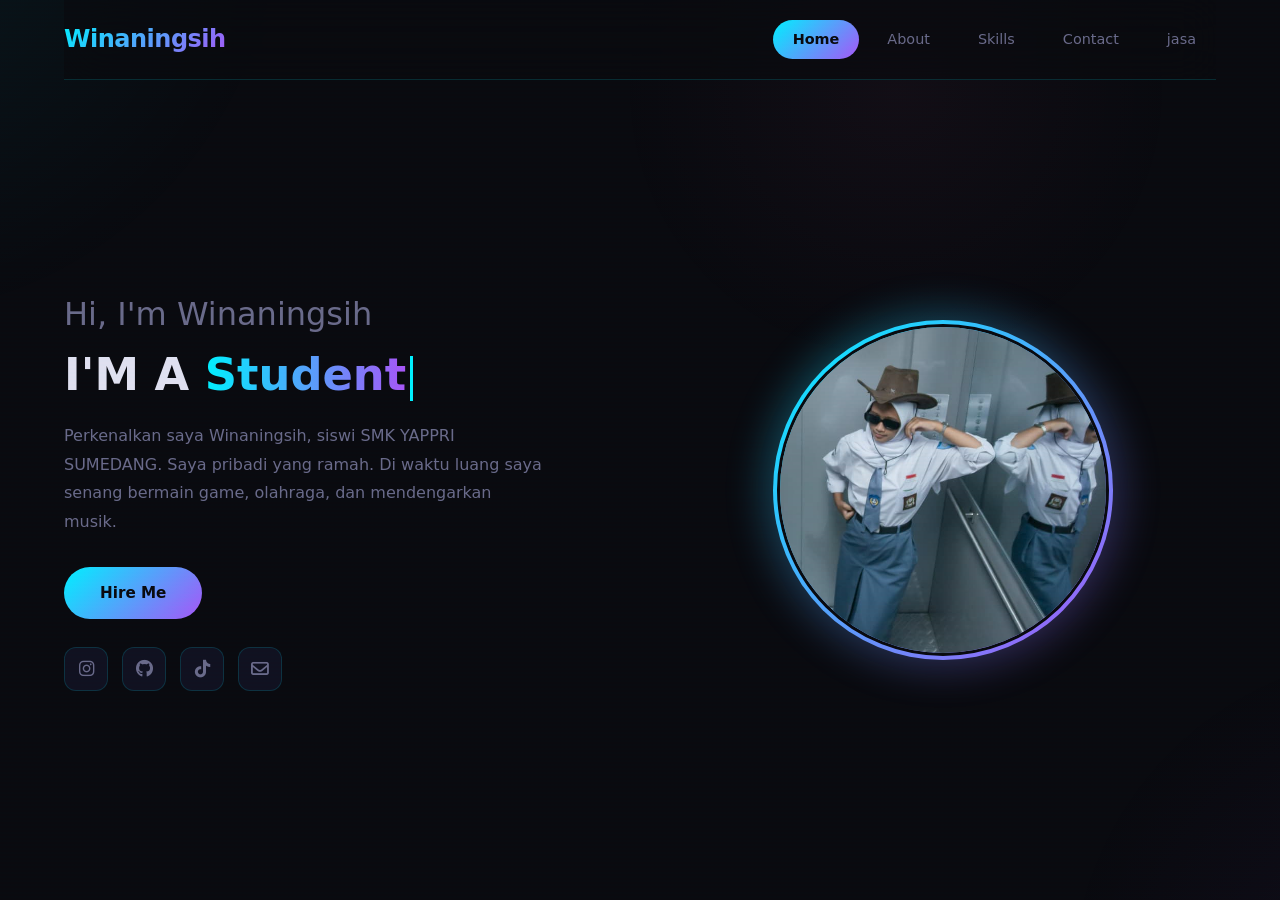
==== jasa.html @ 009841e4 "Create jasa.html" ====
<!DOCTYPE html>
<html lang="en">

<head>
    <meta charset="UTF-8">
    <meta name="viewport" content="width=device-width, initial-scale=1.0">
    <title>Portfolio - Winaningsih</title>
    <link href="https://cdnjs.cloudflare.com/ajax/libs/font-awesome/6.0.0/css/all.min.css" rel="stylesheet">
     <link rel="stylesheet" href="style css.css">
 </head>
    <style>
        
    </style>
</head>

<body>
    <!-- Partikel latar belakang -->
    </style>
</head>

<body>
    <!-- Partikel latar belakang -->
    <div class="particles" id="particles"></div>

    <!-- Overlay untuk mobile menu -->
    <div class="nav-overlay" id="navOverlay"></div>

    <div class="container">
        <nav>
            <div class="logo">Winaningsih</div>
            <div class="nav-links" id="navLinks">
                <a data-section="home" class="active">Home</a>
                <a data-section="about">About</a>
                <a data-section="skills">Skills</a>
                <a data-section="content">Contact</a>
                <a data-section="jasa">jasa</a>
            </div>
            
            <div class="menu-btn" id="menuBtn">
                <i class="fas fa-bars"></i>
            </div>
        </nav>

        <main id="main-content">
            <!-- Home Section -->
            <section id="home" class="content-section active">
                <div class="hologram-container">
                    <div class="hero-content">
                        <h1>Hi, I'm Winaningsih</h1>
                        <h2>I'M A <span class="typewriter-text"></span><span class="typewriter-cursor"></span></h2>
                        <p>Perkenalkan saya Winaningsih, siswi SMK YAPPRI SUMEDANG. Saya pribadi yang ramah. Di waktu luang saya senang bermain game, olahraga, dan mendengarkan musik.</p>
                        <a href="#" class="btn" onclick="navigateTo('content'); return false;"><span>Hire Me</span></a>
                        <div class="social-links">
                            <a href="https://www.instagram.com/@winnn_aa_" aria-label="Instagram"><i class="fab fa-instagram"></i></a>
                            <a href="#" aria-label="GitHub"><i class="fab fa-github"></i></a>
                            <a href="https://www.tiktok.com/@ining788" aria-label="TikTok" target="_blank"><i class="fab fa-tiktok"></i></a>
                            <a href="#" aria-label="Email"><i class="far fa-envelope"></i></a>
                        </div>
                    </div>

                    <div class="profile-image">
                        <div class="profile-circle">
                            <img src="ining.jpeg" alt="Profile Winaningsih"
                                 onerror="this.style.display='none'; this.parentElement.innerHTML='<div style=\'width:100%;height:100%;border-radius:50%;background:linear-gradient(135deg,rgba(0,240,255,0.2),rgba(168,85,247,0.2));display:flex;align-items:center;justify-content:center;font-size:4rem;color:var(--accent);\'><i class=\'fas fa-user\'></i></div>';">
                        </div>
                    </div>
                </div>
            </section>

            <!-- About Section -->
            <section id="about" class="content-section">
                <div class="hologram-container">
                    <div class="timeline">
                        <div class="timeline-item">
                            <h3>About Me</h3>
                            <p>Hallo perkenalkan saya Winaningsih, saya lahir tanggal 18 Oktober 2008 Sumedang. Saya tinggal di Karanganyar, Desa Cipeundeuy, Kecamatan Jatinunggal, Kabupaten Sumedang. Saya seorang pelajar SMK YAPPRI SUMEDANG, duduk di bangku kelas 11 jurusan Teknik Informatika. Saya mengikuti ekstrakurikuler pencak silat dan bola volly. Sebelumnya saya pernah duduk di bangku SMPN 1 Jatinunggal selama 3 tahun, dan mengikuti ekstrakurikuler drumband serta bola volly.</p>
                        </div>
                    </div>
                </div>
            </section>

            <!-- Skills Section -->
            <section id="skills" class="content-section">
                <div class="hologram-container">
                    <div class="skills-grid">
                        <div class="skill-category">
                            <h3>Microsoft Office</h3>
                            <ul class="skill-list">
                                <li>
                                    Word
                                    <div class="skill-bar">
                                        <div class="skill-progress" data-width="95"></div>
                                    </div>
                                </li>
                                <li>
                                    Excel
                                    <div class="skill-bar">
                                        <div class="skill-progress" data-width="90"></div>
                                    </div>
                                </li>
                                <li>
                                    Power Point
                                    <div class="skill-bar">
                                        <div class="skill-progress" data-width="85"></div>
                                    </div>
                                </li>
                            </ul>
                        </div>
                        <div class="skill-category">
                            <h3>Web Development</h3>
                            <ul class="skill-list">
                                <li>
                                    HTML
                                    <div class="skill-bar">
                                        <div class="skill-progress" data-width="90"></div>
                                    </div>
                                </li>
                                <li>
                                    CSS
                                    <div class="skill-bar">
                                        <div class="skill-progress" data-width="85"></div>
                                    </div>
                                </li>
                                <li>
                                    JavaScript
                                    <div class="skill-bar">
                                        <div class="skill-progress" data-width="75"></div>
                                    </div>
                                </li>
                            </ul>
                        </div>
                    </div>
                </div>
            </section>

            <!-- Contact Section -->
            <section id="content" class="content-section">
                <div class="hologram-container">
                    <div class="content-grid">
                        <h2>CONTACT ME</h2>
                    </div>
                    <form class="contact-form" id="contactForm">
                        <div class="input-field">
                            <input type="text" placeholder="Full Name" required>
                        </div>
                        <div class="input-field">
                            <input type="email" placeholder="Email Address" required>
                        </div>
                        <div class="input-field">
                            <textarea placeholder="Your Message..." required></textarea>
                        </div>
                        <button type="submit" class="btn-submit"><span>Kirim Pesan</span></button>
                    </form>
                </div>
            </section>
        </main>
    </div>

    <!-- Toast notification -->
    <div class="toast" id="toast">
        <i class="fas fa-check-circle"></i>
        <span id="toastMessage">Pesan berhasil dikirim!</span>
    </div>

   <script src="script js.js"></script>
</body>
</html>
---- style css.css ----
/* ===== RESET & BASE ===== */
        *, *::before, *::after {
            margin: 0;
            padding: 0;
            box-sizing: border-box;
        }

        :root {
            --bg: #0a0a0f;
            --bg-card: rgba(15, 15, 25, 0.85);
            --fg: #e0e0f0;
            --muted: #6a6a8a;
            --accent: #00f0ff;
            --accent2: #a855f7;
            --accent3: #f472b6;
            --border: rgba(0, 240, 255, 0.15);
            --glow: rgba(0, 240, 255, 0.3);
            --card: rgba(20, 20, 40, 0.7);
            --radius: 16px;
        }

        html {
            scroll-behavior: smooth;
        }

        body {
            font-family: 'Segoe UI', system-ui, -apple-system, sans-serif;
            background: var(--bg);
            color: var(--fg);
            min-height: 100vh;
            overflow-x: hidden;
            line-height: 1.6;
        }

        /* ===== BACKGROUND ATMOSPHERE ===== */
        body::before {
            content: '';
            position: fixed;
            top: -50%;
            left: -50%;
            width: 200%;
            height: 200%;
            background: 
                radial-gradient(ellipse 600px 600px at 20% 20%, rgba(0, 240, 255, 0.06) 0%, transparent 70%),
                radial-gradient(ellipse 500px 500px at 80% 80%, rgba(168, 85, 247, 0.05) 0%, transparent 70%),
                radial-gradient(ellipse 400px 400px at 60% 30%, rgba(244, 114, 182, 0.04) 0%, transparent 70%);
            z-index: 0;
            pointer-events: none;
            animation: bgDrift 20s ease-in-out infinite alternate;
        }

        @keyframes bgDrift {
            0% { transform: translate(0, 0) rotate(0deg); }
            100% { transform: translate(-30px, 20px) rotate(2deg); }
        }

        /* ===== SCANLINE OVERLAY ===== */
        body::after {
            content: '';
            position: fixed;
            inset: 0;
            background: repeating-linear-gradient(
                0deg,
                transparent,
                transparent 2px,
                rgba(0, 240, 255, 0.008) 2px,
                rgba(0, 240, 255, 0.008) 4px
            );
            pointer-events: none;
            z-index: 9999;
        }

        /* ===== CONTAINER ===== */
        .container {
            position: relative;
            z-index: 1;
            max-width: 1200px;
            margin: 0 auto;
            padding: 0 24px;
        }

        /* ===== NAVBAR ===== */
        nav {
            display: flex;
            align-items: center;
            justify-content: space-between;
            padding: 20px 0;
            position: sticky;
            top: 0;
            z-index: 100;
            backdrop-filter: blur(20px);
            -webkit-backdrop-filter: blur(20px);
            background: rgba(10, 10, 15, 0.7);
            border-bottom: 1px solid var(--border);
        }

        .logo {
            font-size: 1.5rem;
            font-weight: 800;
            background: linear-gradient(135deg, var(--accent), var(--accent2));
            -webkit-background-clip: text;
            -webkit-text-fill-color: transparent;
            background-clip: text;
            letter-spacing: -0.5px;
        }

        .nav-links {
            display: flex;
            gap: 8px;
        }

        .nav-links a {
            color: var(--muted);
            text-decoration: none;
            padding: 8px 20px;
            border-radius: 100px;
            font-size: 0.9rem;
            font-weight: 500;
            transition: all 0.3s ease;
            cursor: pointer;
            position: relative;
            overflow: hidden;
        }

        .nav-links a::before {
            content: '';
            position: absolute;
            inset: 0;
            background: linear-gradient(135deg, var(--accent), var(--accent2));
            opacity: 0;
            border-radius: 100px;
            transition: opacity 0.3s ease;
        }

        .nav-links a:hover {
            color: var(--fg);
        }

        .nav-links a:hover::before {
            opacity: 0.1;
        }

        .nav-links a.active {
            color: var(--bg);
            background: linear-gradient(135deg, var(--accent), var(--accent2));
            font-weight: 600;
        }

        .nav-links a.active::before {
            display: none;
        }

        .menu-btn {
            display: none;
            color: var(--accent);
            font-size: 1.4rem;
            cursor: pointer;
            padding: 8px;
        }

        /* ===== SECTION TRANSITIONS ===== */
        .content-section {
            display: none;
            opacity: 0;
            transform: translateY(20px);
            animation: none;
        }

        .content-section.active {
            display: block;
            animation: fadeSlideIn 0.6s ease forwards;
        }

        @keyframes fadeSlideIn {
            0% {
                opacity: 0;
                transform: translateY(30px);
            }
            100% {
                opacity: 1;
                transform: translateY(0);
            }
        }

        /* ===== HOLOGRAM CONTAINER ===== */
        .hologram-container {
            min-height: calc(100vh - 80px);
            display: flex;
            align-items: center;
            justify-content: center;
            padding: 40px 0;
        }

        /* ===== HERO / HOME ===== */
        #home .hologram-container {
            display: grid;
            grid-template-columns: 1fr 1fr;
            gap: 60px;
            align-items: center;
        }

        .hero-content h1 {
            font-size: 2rem;
            font-weight: 300;
            color: var(--muted);
            margin-bottom: 8px;
        }

        .hero-content h2 {
            font-size: 2.8rem;
            font-weight: 800;
            margin-bottom: 20px;
            line-height: 1.2;
        }

        .typewriter-text {
            background: linear-gradient(90deg, var(--accent), var(--accent2), var(--accent3));
            background-size: 200% auto;
            -webkit-background-clip: text;
            -webkit-text-fill-color: transparent;
            background-clip: text;
            animation: gradientShift 3s ease infinite;
        }

        @keyframes gradientShift {
            0%, 100% { background-position: 0% center; }
            50% { background-position: 200% center; }
        }

        .typewriter-cursor {
            display: inline-block;
            width: 3px;
            height: 1em;
            background: var(--accent);
            margin-left: 4px;
            vertical-align: text-bottom;
            animation: blink 0.8s step-end infinite;
        }

        @keyframes blink {
            0%, 100% { opacity: 1; }
            50% { opacity: 0; }
        }

        .hero-content p {
            color: var(--muted);
            font-size: 1rem;
            line-height: 1.8;
            margin-bottom: 30px;
            max-width: 480px;
        }

        .btn {
            display: inline-flex;
            align-items: center;
            gap: 8px;
            padding: 14px 36px;
            background: linear-gradient(135deg, var(--accent), var(--accent2));
            color: var(--bg);
            text-decoration: none;
            border-radius: 100px;
            font-weight: 700;
            font-size: 0.95rem;
            transition: all 0.3s ease;
            border: none;
            cursor: pointer;
            position: relative;
            overflow: hidden;
        }

        .btn::before {
            content: '';
            position: absolute;
            inset: 0;
            background: linear-gradient(135deg, var(--accent2), var(--accent3));
            opacity: 0;
            transition: opacity 0.3s ease;
            border-radius: 100px;
        }

        .btn:hover {
            transform: translateY(-2px);
            box-shadow: 0 8px 30px rgba(0, 240, 255, 0.3);
        }

        .btn:hover::before {
            opacity: 1;
        }

        .btn span {
            position: relative;
            z-index: 1;
        }

        .social-links {
            display: flex;
            gap: 14px;
            margin-top: 28px;
        }

        .social-links a {
            width: 44px;
            height: 44px;
            display: flex;
            align-items: center;
            justify-content: center;
            border-radius: 12px;
            border: 1px solid var(--border);
            color: var(--muted);
            text-decoration: none;
            font-size: 1.1rem;
            transition: all 0.3s ease;
            background: var(--card);
        }

        .social-links a:hover {
            color: var(--accent);
            border-color: var(--accent);
            transform: translateY(-3px);
            box-shadow: 0 6px 20px rgba(0, 240, 255, 0.15);
        }

        /* ===== PROFILE IMAGE ===== */
        .profile-image {
            display: flex;
            justify-content: center;
            align-items: center;
        }

        .profile-circle {
            width: 340px;
            height: 340px;
            border-radius: 50%;
            padding: 4px;
            background: linear-gradient(135deg, var(--accent), var(--accent2), var(--accent3), var(--accent));
            background-size: 300% 300%;
            animation: borderRotate 4s ease infinite;
            position: relative;
        }

        .profile-circle::before {
            content: '';
            position: absolute;
            inset: -8px;
            border-radius: 50%;
            background: linear-gradient(135deg, var(--accent), var(--accent2), var(--accent3), var(--accent));
            background-size: 300% 300%;
            animation: borderRotate 4s ease infinite;
            opacity: 0.3;
            filter: blur(20px);
            z-index: -1;
        }

        @keyframes borderRotate {
            0%, 100% { background-position: 0% 50%; }
            50% { background-position: 100% 50%; }
        }

        .profile-circle img {
            width: 100%;
            height: 100%;
            border-radius: 50%;
            object-fit: cover;
            border: 3px solid var(--bg);
        }

        /* ===== ABOUT SECTION ===== */
        .timeline {
            width: 100%;
            max-width: 750px;
            position: relative;
        }

        .timeline::before {
            content: '';
            position: absolute;
            left: 20px;
            top: 0;
            bottom: 0;
            width: 2px;
            background: linear-gradient(to bottom, var(--accent), var(--accent2), transparent);
        }

        .timeline-item {
            position: relative;
            padding-left: 56px;
            margin-bottom: 40px;
        }

        .timeline-item::before {
            content: '';
            position: absolute;
            left: 12px;
            top: 8px;
            width: 18px;
            height: 18px;
            border-radius: 50%;
            background: var(--bg);
            border: 3px solid var(--accent);
            box-shadow: 0 0 15px var(--glow);
        }

        .timeline-item h3 {
            font-size: 1.5rem;
            font-weight: 700;
            margin-bottom: 14px;
            background: linear-gradient(135deg, var(--accent), var(--accent2));
            -webkit-background-clip: text;
            -webkit-text-fill-color: transparent;
            background-clip: text;
        }

        .timeline-item p {
            color: var(--muted);
            font-size: 1rem;
            line-height: 1.9;
            background: var(--card);
            padding: 24px;
            border-radius: var(--radius);
            border: 1px solid var(--border);
            backdrop-filter: blur(10px);
        }

        /* ===== SKILLS SECTION ===== */
        .skills-grid {
            width: 100%;
            max-width: 900px;
            display: grid;
            grid-template-columns: 1fr 1fr;
            gap: 40px;
        }

        .skill-category {
            background: var(--card);
            border: 1px solid var(--border);
            border-radius: var(--radius);
            padding: 30px;
            backdrop-filter: blur(10px);
            transition: all 0.3s ease;
        }

        .skill-category:hover {
            border-color: rgba(0, 240, 255, 0.3);
            transform: translateY(-4px);
            box-shadow: 0 12px 40px rgba(0, 0, 0, 0.3);
        }

        .skill-category h3 {
            font-size: 1.2rem;
            font-weight: 700;
            margin-bottom: 24px;
            color: var(--accent);
            text-transform: uppercase;
            letter-spacing: 1.5px;
            font-size: 0.85rem;
        }

        .skill-list {
            list-style: none;
            display: flex;
            flex-direction: column;
            gap: 20px;
        }

        .skill-list li {
            display: flex;
            flex-direction: column;
            gap: 8px;
            font-size: 0.9rem;
            font-weight: 600;
            color: var(--fg);
        }

        .skill-bar {
            width: 100%;
            height: 8px;
            background: rgba(255, 255, 255, 0.06);
            border-radius: 100px;
            overflow: hidden;
            position: relative;
        }

        .skill-progress {
            height: 100%;
            border-radius: 100px;
            background: linear-gradient(90deg, var(--accent), var(--accent2));
            position: relative;
            width: 0;
            transition: width 1.2s cubic-bezier(0.22, 1, 0.36, 1);
        }

        .skill-progress::after {
            content: '';
            position: absolute;
            right: 0;
            top: 50%;
            transform: translateY(-50%);
            width: 14px;
            height: 14px;
            border-radius: 50%;
            background: var(--accent);
            box-shadow: 0 0 10px var(--glow), 0 0 20px var(--glow);
            opacity: 0;
            transition: opacity 0.5s ease 1s;
        }

        .content-section.active .skill-progress::after {
            opacity: 1;
        }

        /* ===== CONTACT SECTION ===== */
        #content .hologram-container {
            flex-direction: column;
            gap: 36px;
        }

        #content h2 {
            font-size: 2.4rem;
            font-weight: 800;
            background: linear-gradient(135deg, var(--accent), var(--accent2));
            -webkit-background-clip: text;
            -webkit-text-fill-color: transparent;
            background-clip: text;
            text-align: center;
        }

        .contact-form {
            width: 100%;
            max-width: 550px;
            display: flex;
            flex-direction: column;
            gap: 18px;
        }

        .input-field {
            position: relative;
        }

        .input-field input,
        .input-field textarea {
            width: 100%;
            padding: 16px 20px;
            background: var(--card);
            border: 1px solid var(--border);
            border-radius: 12px;
            color: var(--fg);
            font-size: 0.95rem;
            font-family: inherit;
            outline: none;
            transition: all 0.3s ease;
            backdrop-filter: blur(10px);
        }

        .input-field input::placeholder,
        .input-field textarea::placeholder {
            color: var(--muted);
        }

        .input-field input:focus,
        .input-field textarea:focus {
            border-color: var(--accent);
            box-shadow: 0 0 0 3px rgba(0, 240, 255, 0.1);
        }

        .input-field textarea {
            resize: vertical;
            min-height: 120px;
        }

        .btn-submit {
            align-self: flex-start;
            padding: 14px 40px;
            background: linear-gradient(135deg, var(--accent), var(--accent2));
            color: var(--bg);
            border: none;
            border-radius: 100px;
            font-weight: 700;
            font-size: 0.95rem;
            cursor: pointer;
            transition: all 0.3s ease;
            font-family: inherit;
            position: relative;
            overflow: hidden;
        }

        .btn-submit::before {
            content: '';
            position: absolute;
            inset: 0;
            background: linear-gradient(135deg, var(--accent2), var(--accent3));
            opacity: 0;
            transition: opacity 0.3s ease;
        }

        .btn-submit:hover {
            transform: translateY(-2px);
            box-shadow: 0 8px 30px rgba(0, 240, 255, 0.3);
        }

        .btn-submit:hover::before {
            opacity: 1;
        }

        .btn-submit span {
            position: relative;
            z-index: 1;
        }

        /* ===== TOAST ===== */
        .toast {
            position: fixed;
            bottom: 30px;
            right: 30px;
            background: var(--card);
            border: 1px solid var(--accent);
            border-radius: 12px;
            padding: 16px 24px;
            color: var(--fg);
            font-size: 0.9rem;
            backdrop-filter: blur(20px);
            box-shadow: 0 10px 40px rgba(0, 0, 0, 0.4);
            transform: translateY(120%);
            opacity: 0;
            transition: all 0.4s cubic-bezier(0.22, 1, 0.36, 1);
            z-index: 10000;
            display: flex;
            align-items: center;
            gap: 10px;
        }

        .toast.show {
            transform: translateY(0);
            opacity: 1;
        }

        .toast i {
            color: var(--accent);
            font-size: 1.2rem;
        }

        /* ===== FLOATING PARTICLES ===== */
        .particles {
            position: fixed;
            inset: 0;
            pointer-events: none;
            z-index: 0;
            overflow: hidden;
        }

        .particle {
            position: absolute;
            width: 3px;
            height: 3px;
            background: var(--accent);
            border-radius: 50%;
            opacity: 0;
            animation: floatUp linear infinite;
        }

        @keyframes floatUp {
            0% {
                opacity: 0;
                transform: translateY(100vh) scale(0);
            }
            10% {
                opacity: 0.6;
            }
            90% {
                opacity: 0.2;
            }
            100% {
                opacity: 0;
                transform: translateY(-10vh) scale(1);
            }
        }

        /* ===== RESPONSIVE ===== */
        @media (max-width: 900px) {
            #home .hologram-container {
                grid-template-columns: 1fr;
                text-align: center;
                gap: 40px;
            }

            .hero-content p {
                max-width: 100%;
            }

            .social-links {
                justify-content: center;
            }

            .profile-circle {
                width: 260px;
                height: 260px;
            }

            .skills-grid {
                grid-template-columns: 1fr;
            }

            .timeline::before {
                left: 10px;
            }

            .timeline-item {
                padding-left: 40px;
            }

            .timeline-item::before {
                left: 2px;
            }
        }

        @media (max-width: 640px) {
            .nav-links {
                position: fixed;
                top: 0;
                right: -100%;
                width: 70%;
                max-width: 280px;
                height: 100vh;
                background: rgba(10, 10, 20, 0.97);
                backdrop-filter: blur(30px);
                flex-direction: column;
                padding: 80px 30px 30px;
                gap: 6px;
                transition: right 0.4s cubic-bezier(0.22, 1, 0.36, 1);
                border-left: 1px solid var(--border);
            }

            .nav-links.open {
                right: 0;
            }

            .nav-links a {
                padding: 14px 20px;
                border-radius: 12px;
                font-size: 1rem;
            }

            .menu-btn {
                display: block;
                z-index: 200;
            }

            .hero-content h2 {
                font-size: 2rem;
            }

            .profile-circle {
                width: 200px;
                height: 200px;
            }

            #content h2 {
                font-size: 1.8rem;
            }
        }

        /* ===== MOBILE OVERLAY ===== */
        .nav-overlay {
            position: fixed;
            inset: 0;
            background: rgba(0, 0, 0, 0.5);
            z-index: 98;
            opacity: 0;
            pointer-events: none;
            transition: opacity 0.3s ease;
        }

        .nav-overlay.show {
            opacity: 1;
            pointer-events: all;
        }
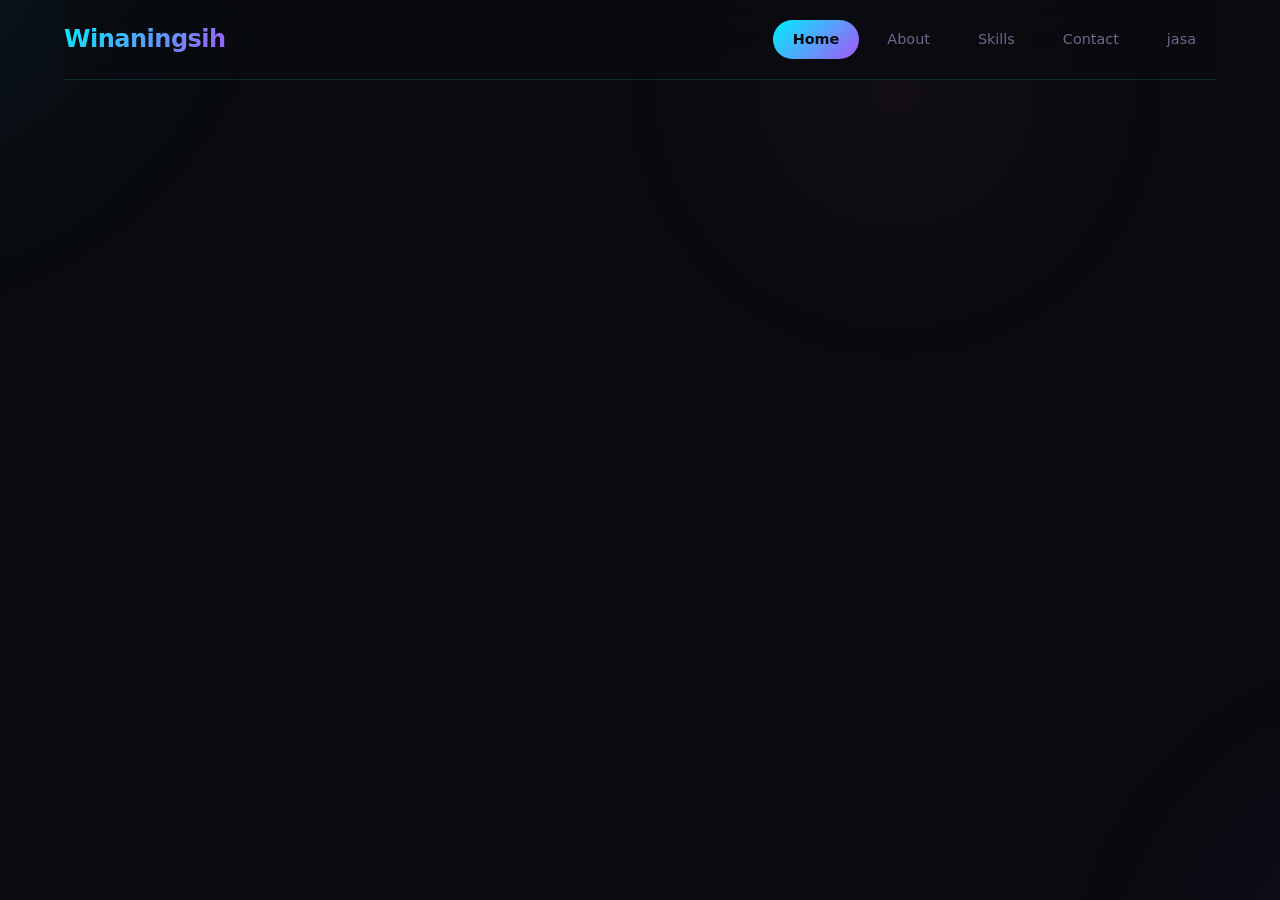
==== commit 8da5367b: "Update jasa.html" ====
--- a/jasa.html
+++ b/jasa.html
@@ -22,64 +22,7 @@
     <!-- Partikel latar belakang -->
     <div class="particles" id="particles"></div>
 
-    <!-- Overlay untuk mobile menu -->
-    <div class="nav-overlay" id="navOverlay"></div>
-
-    <div class="container">
-        <nav>
-            <div class="logo">Winaningsih</div>
-            <div class="nav-links" id="navLinks">
-                <a data-section="home" class="active">Home</a>
-                <a data-section="about">About</a>
-                <a data-section="skills">Skills</a>
-                <a data-section="content">Contact</a>
-                <a data-section="jasa">jasa</a>
-            </div>
-            
-            <div class="menu-btn" id="menuBtn">
-                <i class="fas fa-bars"></i>
-            </div>
-        </nav>
-
-        <main id="main-content">
-            <!-- Home Section -->
-            <section id="home" class="content-section active">
-                <div class="hologram-container">
-                    <div class="hero-content">
-                        <h1>Hi, I'm Winaningsih</h1>
-                        <h2>I'M A <span class="typewriter-text"></span><span class="typewriter-cursor"></span></h2>
-                        <p>Perkenalkan saya Winaningsih, siswi SMK YAPPRI SUMEDANG. Saya pribadi yang ramah. Di waktu luang saya senang bermain game, olahraga, dan mendengarkan musik.</p>
-                        <a href="#" class="btn" onclick="navigateTo('content'); return false;"><span>Hire Me</span></a>
-                        <div class="social-links">
-                            <a href="https://www.instagram.com/@winnn_aa_" aria-label="Instagram"><i class="fab fa-instagram"></i></a>
-                            <a href="#" aria-label="GitHub"><i class="fab fa-github"></i></a>
-                            <a href="https://www.tiktok.com/@ining788" aria-label="TikTok" target="_blank"><i class="fab fa-tiktok"></i></a>
-                            <a href="#" aria-label="Email"><i class="far fa-envelope"></i></a>
-                        </div>
-                    </div>
-
-                    <div class="profile-image">
-                        <div class="profile-circle">
-                            <img src="ining.jpeg" alt="Profile Winaningsih"
-                                 onerror="this.style.display='none'; this.parentElement.innerHTML='<div style=\'width:100%;height:100%;border-radius:50%;background:linear-gradient(135deg,rgba(0,240,255,0.2),rgba(168,85,247,0.2));display:flex;align-items:center;justify-content:center;font-size:4rem;color:var(--accent);\'><i class=\'fas fa-user\'></i></div>';">
-                        </div>
-                    </div>
-                </div>
-            </section>
-
-            <!-- About Section -->
-            <section id="about" class="content-section">
-                <div class="hologram-container">
-                    <div class="timeline">
-                        <div class="timeline-item">
-                            <h3>About Me</h3>
-                            <p>Hallo perkenalkan saya Winaningsih, saya lahir tanggal 18 Oktober 2008 Sumedang. Saya tinggal di Karanganyar, Desa Cipeundeuy, Kecamatan Jatinunggal, Kabupaten Sumedang. Saya seorang pelajar SMK YAPPRI SUMEDANG, duduk di bangku kelas 11 jurusan Teknik Informatika. Saya mengikuti ekstrakurikuler pencak silat dan bola volly. Sebelumnya saya pernah duduk di bangku SMPN 1 Jatinunggal selama 3 tahun, dan mengikuti ekstrakurikuler drumband serta bola volly.</p>
-                        </div>
-                    </div>
-                </div>
-            </section>
-
-            <!-- Skills Section -->
+    <!-- Overlay untuk mobile menu -->     <!-- Skills Section -->
             <section id="skills" class="content-section">
                 <div class="hologram-container">
                     <div class="skills-grid">
@@ -133,35 +76,22 @@
                 </div>
             </section>
 
-            <!-- Contact Section -->
-            <section id="content" class="content-section">
-                <div class="hologram-container">
-                    <div class="content-grid">
-                        <h2>CONTACT ME</h2>
-                    </div>
-                    <form class="contact-form" id="contactForm">
-                        <div class="input-field">
-                            <input type="text" placeholder="Full Name" required>
-                        </div>
-                        <div class="input-field">
-                            <input type="email" placeholder="Email Address" required>
-                        </div>
-                        <div class="input-field">
-                            <textarea placeholder="Your Message..." required></textarea>
-                        </div>
-                        <button type="submit" class="btn-submit"><span>Kirim Pesan</span></button>
-                    </form>
-                </div>
-            </section>
-        </main>
-    </div>
+    <div class="nav-overlay" id="navOverlay"></div>
 
-    <!-- Toast notification -->
-    <div class="toast" id="toast">
-        <i class="fas fa-check-circle"></i>
-        <span id="toastMessage">Pesan berhasil dikirim!</span>
-    </div>
+    <div class="container">
+        <nav>
+            <div class="logo">Winaningsih</div>
+            <div class="nav-links" id="navLinks">
+                <a data-section="home" class="active">Home</a>
+                <a data-section="about">About</a>
+                <a data-section="skills">Skills</a>
+                <a data-section="content">Contact</a>
+                <a data-section="jasa">jasa</a>
+            </div>
+            
+            <div class="menu-btn" id="menuBtn">
+                <i class="fas fa-bars"></i>
+            </div>
+        </nav>
 
-   <script src="script js.js"></script>
-</body>
-</html>
+        
